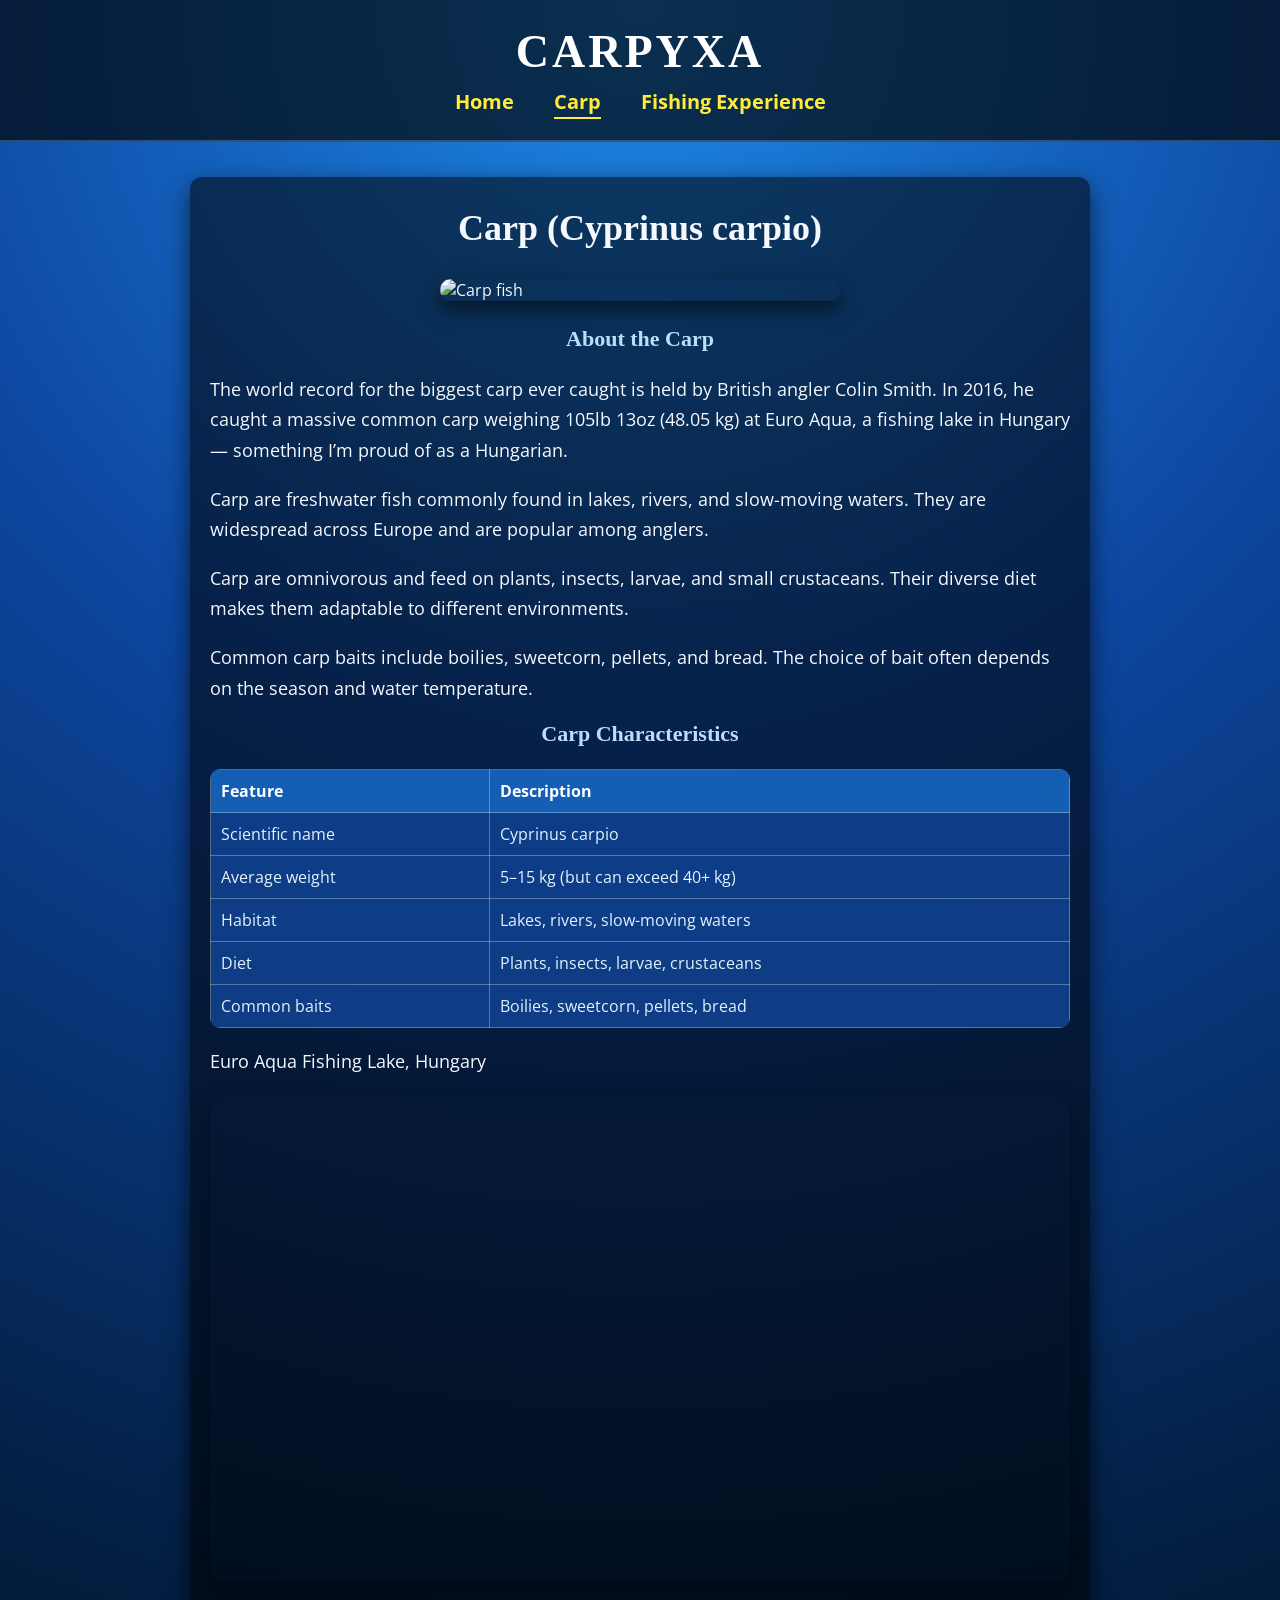
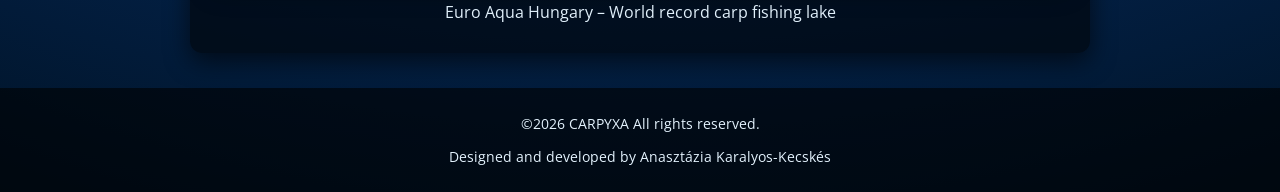
==== carp.html @ bd4819c1 "add assets folder to the style.css" ====
<!DOCTYPE html>
<html lang="en">
<head>
  <meta charset="UTF-8">
  <meta name="viewport" content="width=device-width, initial-scale=1.0">
  <link rel="preconnect" href="https://fonts.googleapis.com">
  <link rel="preconnect" href="https://fonts.gstatic.com" crossorigin>
  <link href="https://fonts.googleapis.com/css2?family=Merienda+One&family=Open+Sans:wght@400;600&display=swap" rel="stylesheet">
  <link rel="stylesheet" href="assets/css/style.css">
  <title>Carp | CARPYXA</title>
</head>

<body>
<header>
  <h1>CARPYXA</h1>
  <nav aria-label="Main navigation">
    <a href="./index.html">Home</a>
    <a href="./carp.html" aria-current="page">Carp</a>
    <a href="./fishing-experience.html">Fishing Experience</a>
  </nav>
</header>

<main>
  <!-- Carp introduction -->
  <section aria-labelledby="carp-title">
    <h2 id="carp-title">Carp (Cyprinus carpio)</h2>
   <img src="carp2.png" alt="Carp fish" class="carp2-image">
  </section>

  <!-- Carp description -->
  <section aria-labelledby="carp-info">
    <h3 id="carp-info">About the Carp</h3>

    <p>
      The world record for the biggest carp ever caught is held by British angler Colin Smith.
      In 2016, he caught a massive common carp weighing 105lb 13oz (48.05 kg)
      at Euro Aqua, a fishing lake in Hungary — something I’m proud of as a Hungarian.
    </p>

    <p>
      Carp are freshwater fish commonly found in lakes, rivers, and slow-moving waters.
      They are widespread across Europe and are popular among anglers.
    </p>

    <p>
      Carp are omnivorous and feed on plants, insects, larvae, and small crustaceans.
      Their diverse diet makes them adaptable to different environments.
    </p>

    <p>
      Common carp baits include boilies, sweetcorn, pellets, and bread.
      The choice of bait often depends on the season and water temperature.
    </p>
  </section>

  <!-- Carp data table -->
  <section aria-labelledby="carp-table-title">
    <h3 id="carp-table-title">Carp Characteristics</h3>

    <table class="carp-table">
      <thead>
        <tr>
          <th>Feature</th>
          <th>Description</th>
        </tr>
      </thead>
      <tbody>
        <tr>
          <td>Scientific name</td>
          <td>Cyprinus carpio</td>
        </tr>
        <tr>
          <td>Average weight</td>
          <td>5–15 kg (but can exceed 40+ kg)</td>
        </tr>
        <tr>
          <td>Habitat</td>
          <td>Lakes, rivers, slow-moving waters</td>
        </tr>
        <tr>
          <td>Diet</td>
          <td>Plants, insects, larvae, crustaceans</td>
        </tr>
        <tr>
          <td>Common baits</td>
          <td>Boilies, sweetcorn, pellets, bread</td>
        </tr>
      </tbody>
    </table>
  </section>

  <!-- Map -->
<p>Euro Aqua Fishing Lake, Hungary</p>

<div class="map-wrapper">
  <iframe
    src="https://www.google.com/maps?q=46.8335061,17.3849438&z=16&t=k&output=embed"
    loading="lazy"
    allowfullscreen
    referrerpolicy="no-referrer-when-downgrade"
    aria-label="Interactive satellite map showing the location of Euro Aqua Fishing Lake in Hungary">
  </iframe>
</div>

<figcaption class="map-caption">
  Euro Aqua Hungary – World record carp fishing lake
</figcaption>

</main>

<footer aria-label="Website footer">
  <p>©2026 CARPYXA All rights reserved.</p>
  <p>Designed and developed by Anasztázia Karalyos-Kecskés</p>
</footer>

</body>
</html>
---- assets/css/style.css ----
* {
  box-sizing: border-box;
}
body {
  margin: 0;
  font-family: 'Open Sans', Arial, sans-serif; 
  background: radial-gradient(circle at top, #1e88e5 0, #0d47a1 40%, #001326 100%);
  color: #f5f9ff;
}

/* HEADER */

header {
  background: rgba(0, 0, 0, 0.65);
  color: white;
  padding: 25px 20px;
  text-align: center;
  border-bottom: 2px solid rgba(255, 255, 255, 0.2);
}

header h1 {
  font-size: 46px;
  letter-spacing: 3px;
  margin: 0 0 10px;
}

header h1, main h2, main h3,
.fish-card h4 {
  font-family: 'Merienda One', cursive;
}

/* NAV */

nav {
  margin-top: 5px;
}

nav a {
  display: inline-block;
  margin: 0 18px;
  font-size: 20px;
  font-weight: 700;
  color: #ffeb3b;
  text-decoration: none;
  position: relative;
}

nav a::after {
  content: "";
  position: absolute;
  left: 0;
  bottom: -4px;
  width: 0%;
  height: 2px;
  background: #ffeb3b;
  transition: width 0.25s;
}

nav a:hover::after,
nav a[aria-current="page"]::after {
  width: 100%;
}

/* MAIN */

main {
  padding: 30px 20px;
  max-width: 900px;
  margin: 35px auto;
  background: rgba(0, 0, 0, 0.55);
  border-radius: 12px;
  box-shadow: 0 8px 24px rgba(0, 0, 0, 0.6);
}

main h2 {
  font-size: 36px;
  margin-top: 0;
  text-align: center;
}

main h3 {
  font-size: 22px;
  margin-top: 5px;
  color: #bbdefb;
}

main p {
  font-size: 18px;
  line-height: 1.7;
}

/* FISH CARDS */

.fish-cards {
  display: grid;
  grid-template-columns: repeat(2, 1fr);
  gap: 20px;
  margin-top: 20px;
}

.fish-card {
  background: rgba(255, 255, 255, 0.08);
  padding: 18px;
  border-radius: 12px;
  backdrop-filter: blur(6px);
  border: 1px solid rgba(255, 255, 255, 0.15);
  box-shadow: 0 4px 12px rgba(0,0,0,0.4);
  transition: transform 0.25s, box-shadow 0.25s;
}

.fish-card:hover {
  transform: translateY(-4px);
  box-shadow: 0 8px 20px rgba(0,0,0,0.6);
}

.fish-card h4 {
  margin-top: 0;
  color: #ffeb3b;
  font-size: 20px;
}

/* TABLE  */

table {
  width: 100%;
  border-collapse: collapse;
  margin-top: 20px;
  font-size: 16px;
  background: rgba(255, 255, 255, 0.05);
  border-radius: 10px;
  overflow: hidden;
}

table th {
  background-color: rgba(21, 101, 192, 0.9);
  color: #fff;
  padding: 12px;
  text-align: left;
}

table td {
  padding: 12px;
  border-bottom: 1px solid rgba(255, 255, 255, 0.15);
  color: #e3f2fd;
}

table tr:hover {
  background-color: rgba(255, 255, 255, 0.08);
}

h3 {
  text-align: center;
}

.contact-wrapper {
  text-align: center;
}

.contact-item {
  margin-bottom: 8px;
  display: flex;
  justify-content: center;
  gap: 6px;
}

.label {
  font-weight: bold;
  color: white;
}

.value {
  color: white;
}

/* CARP PAGE - FISHING IMAGE */

.fishing-image {
  width: 50%;
  max-width: 400px;
  height: auto;
  display: block;
  margin: 25px auto;
  border-radius: 12px;
  box-shadow: 0 8px 20px rgba(0,0,0,0.6);
}

/* MAP */

.map-wrapper {
  position: relative;
  width: 100%;
  max-width: 900px;
  margin: 20px auto;
  aspect-ratio: 16 / 9;
  border-radius: 12px;
  overflow: hidden;
  box-shadow: 0 10px 25px rgba(0,0,0,0.35);
}

.map-wrapper iframe {
  width: 100%;
  height: 100%;
  border: 0;
}

.map-caption {
  text-align: center;
  margin-top: 10px;
  font-size: 16px;
  color: #e3f2fd;
}

/* CARP IMAGE + TABLE */

.carp2-image {
  width: 50%;
  max-width: 400px;
  height: auto;
  display: block;
  margin: 25px auto;
  border-radius: 12px;
  box-shadow: 0 8px 20px rgba(0,0,0,0.6);
}

.carp-table {
  width: 100%;
  border-collapse: collapse;
  margin-top: 15px;
  font-size: 16px;
}

.carp-table th,
.carp-table td {
  border: 1px solid rgba(255, 255, 255, 0.3);
  padding: 10px;
}

.carp-table th {
  background: rgba(21, 101, 192, 0.9);
}

.carp-table td {
  background: rgba(13, 71, 161, 0.7);
}

/* FOOTER */

footer {
  background: rgba(0,0,0,0.6);
  color: #e3f2fd;
  text-align: center;
  padding: 12px 10px;
  font-size: 14px;

  margin-top: 30px;
}
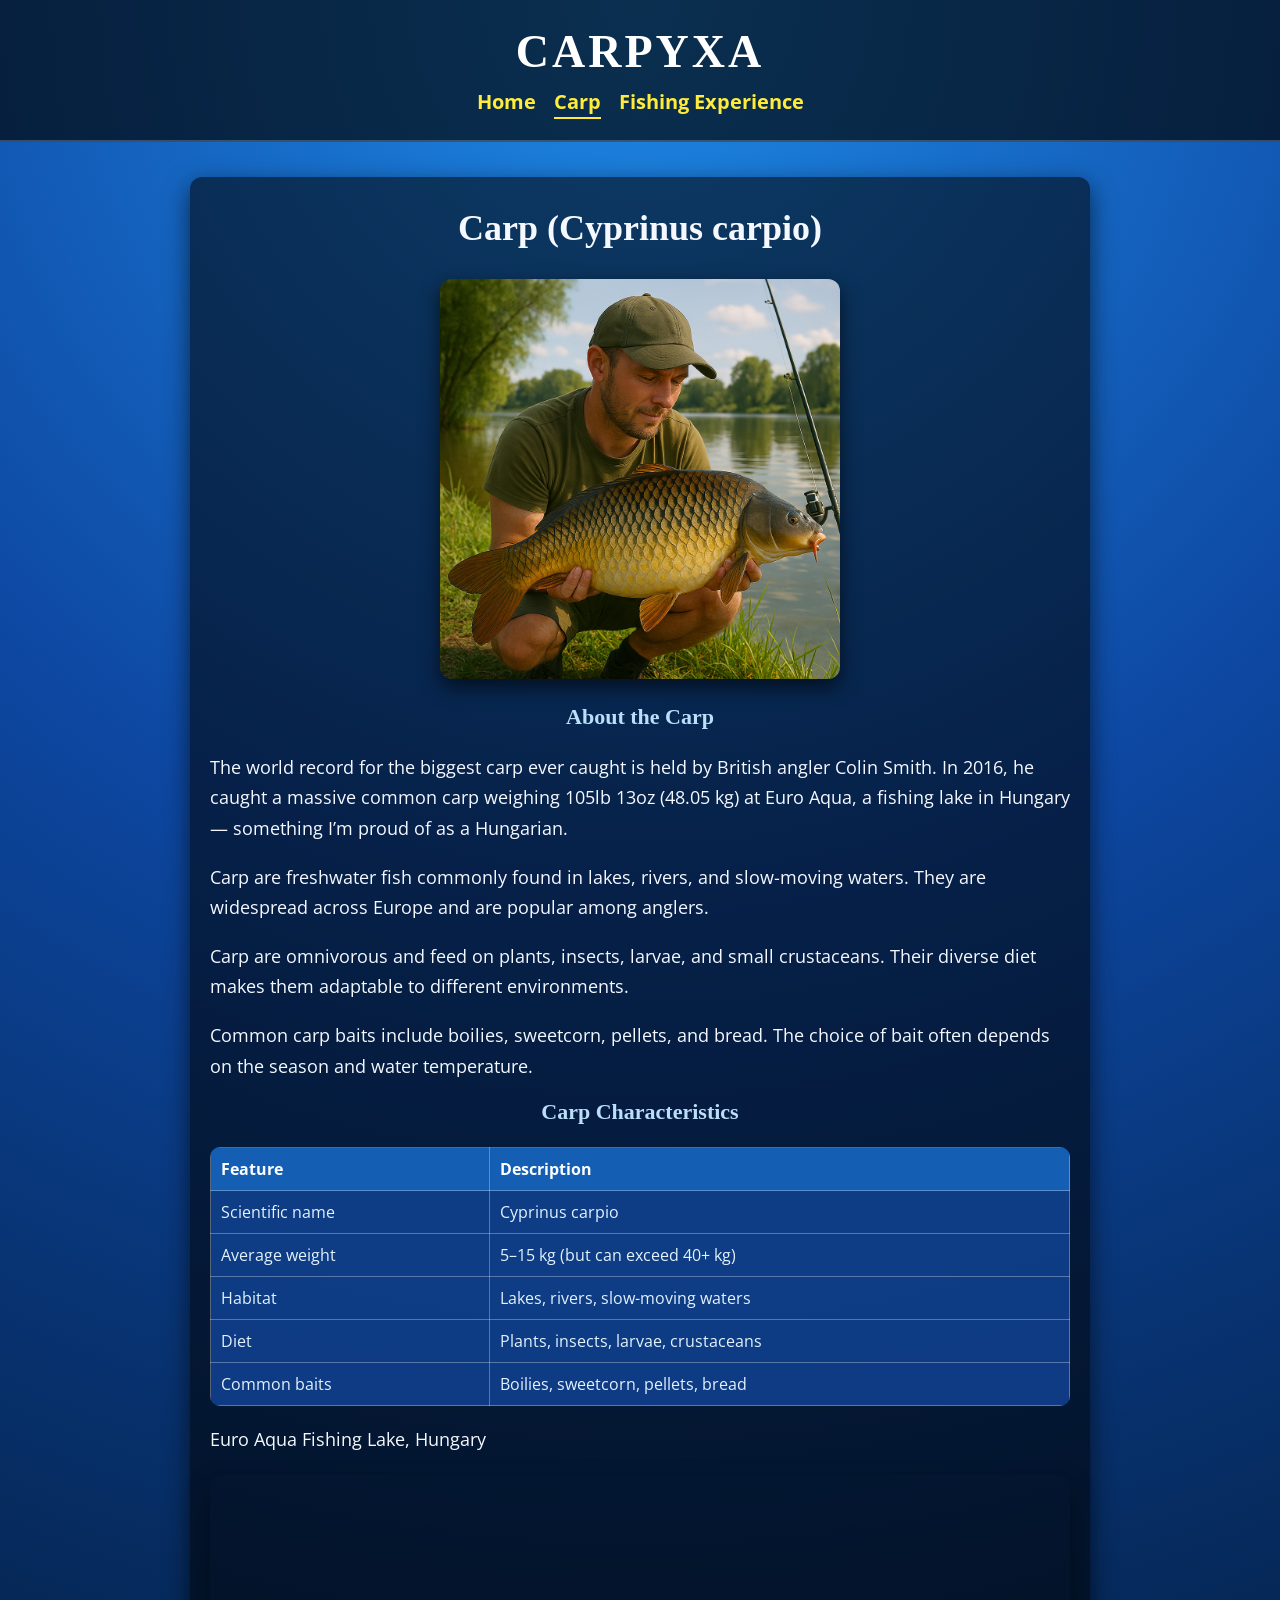
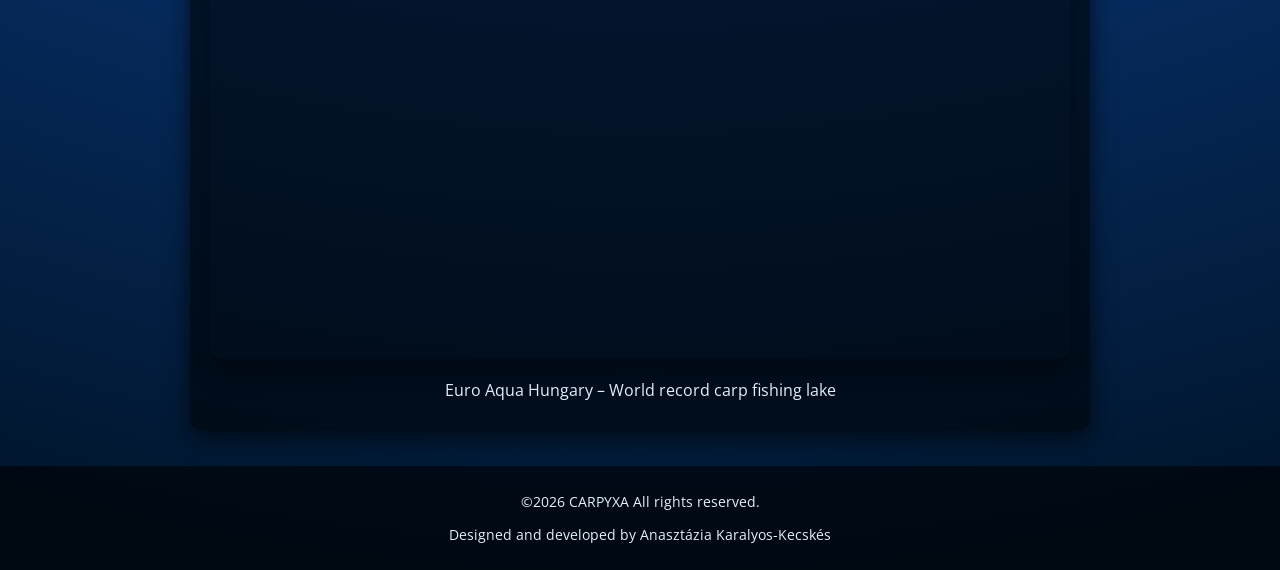
==== commit 19d893d3: "add images folder for the pictures" ====
--- a/carp.html
+++ b/carp.html
@@ -24,7 +24,7 @@
   <!-- Carp introduction -->
   <section aria-labelledby="carp-title">
     <h2 id="carp-title">Carp (Cyprinus carpio)</h2>
-   <img src="carp2.png" alt="Carp fish" class="carp2-image">
+   <img src="assets/images/carp2.png" alt="Carp fish" class="carp2-image">
   </section>
 
   <!-- Carp description -->
--- a/assets/css/style.css
+++ b/assets/css/style.css
@@ -33,11 +33,14 @@
 
 nav {
   margin-top: 5px;
+  display: flex;
+  justify-content: center;
+  flex-wrap: wrap;
+  gap: 8px 18px;
 }
 
 nav a {
   display: inline-block;
-  margin: 0 18px;
   font-size: 20px;
   font-weight: 700;
   color: #ffeb3b;
@@ -111,6 +114,7 @@
 .fish-card:hover {
   transform: translateY(-4px);
   box-shadow: 0 8px 20px rgba(0,0,0,0.6);
+  background-color: #095ca5b4;
 }
 
 .fish-card h4 {
@@ -145,7 +149,7 @@
 }
 
 table tr:hover {
-  background-color: rgba(255, 255, 255, 0.08);
+  background-color: rgba(255, 255, 255, 0.329);
 }
 
 h3 {
@@ -253,4 +257,118 @@
   font-size: 14px;
 
   margin-top: 30px;
+}
+
+@media (max-width: 768px) {
+  header {
+    padding: 20px 16px;
+  }
+
+  header h1 {
+    font-size: 34px;
+    letter-spacing: 2px;
+  }
+
+  nav {
+    gap: 10px 14px;
+  }
+
+  nav a {
+    font-size: 17px;
+  }
+
+  main {
+    margin: 20px 12px;
+    padding: 22px 16px;
+  }
+
+  main h2 {
+    font-size: 30px;
+  }
+
+  main h3 {
+    font-size: 20px;
+  }
+
+  main p {
+    font-size: 17px;
+  }
+
+  .fish-cards {
+    grid-template-columns: 1fr;
+  }
+
+  .fishing-image,
+  .carp2-image {
+    width: 100%;
+    max-width: 100%;
+  }
+
+  .map-wrapper {
+    aspect-ratio: 4 / 3;
+  }
+}
+
+@media (max-width: 520px) {
+  header {
+    padding: 18px 12px;
+  }
+
+  header h1 {
+    font-size: 28px;
+  }
+
+  nav {
+    flex-direction: column;
+    align-items: center;
+    gap: 8px;
+  }
+
+  nav a {
+    font-size: 16px;
+  }
+
+  main {
+    margin: 14px 10px;
+    padding: 18px 14px;
+  }
+
+  main h2 {
+    font-size: 26px;
+  }
+
+  main h3 {
+    font-size: 18px;
+  }
+
+  main p {
+    font-size: 16px;
+    line-height: 1.6;
+  }
+
+  table,
+  .carp-table {
+    display: block;
+    width: 100%;
+    overflow-x: auto;
+    -webkit-overflow-scrolling: touch;
+    font-size: 14px;
+  }
+
+  table th,
+  table td,
+  .carp-table th,
+  .carp-table td {
+    padding: 10px 8px;
+  }
+
+  .contact-item {
+    flex-direction: column;
+    gap: 2px;
+  }
+
+  .map-caption,
+  footer {
+    font-size: 13px;
+  }
 }
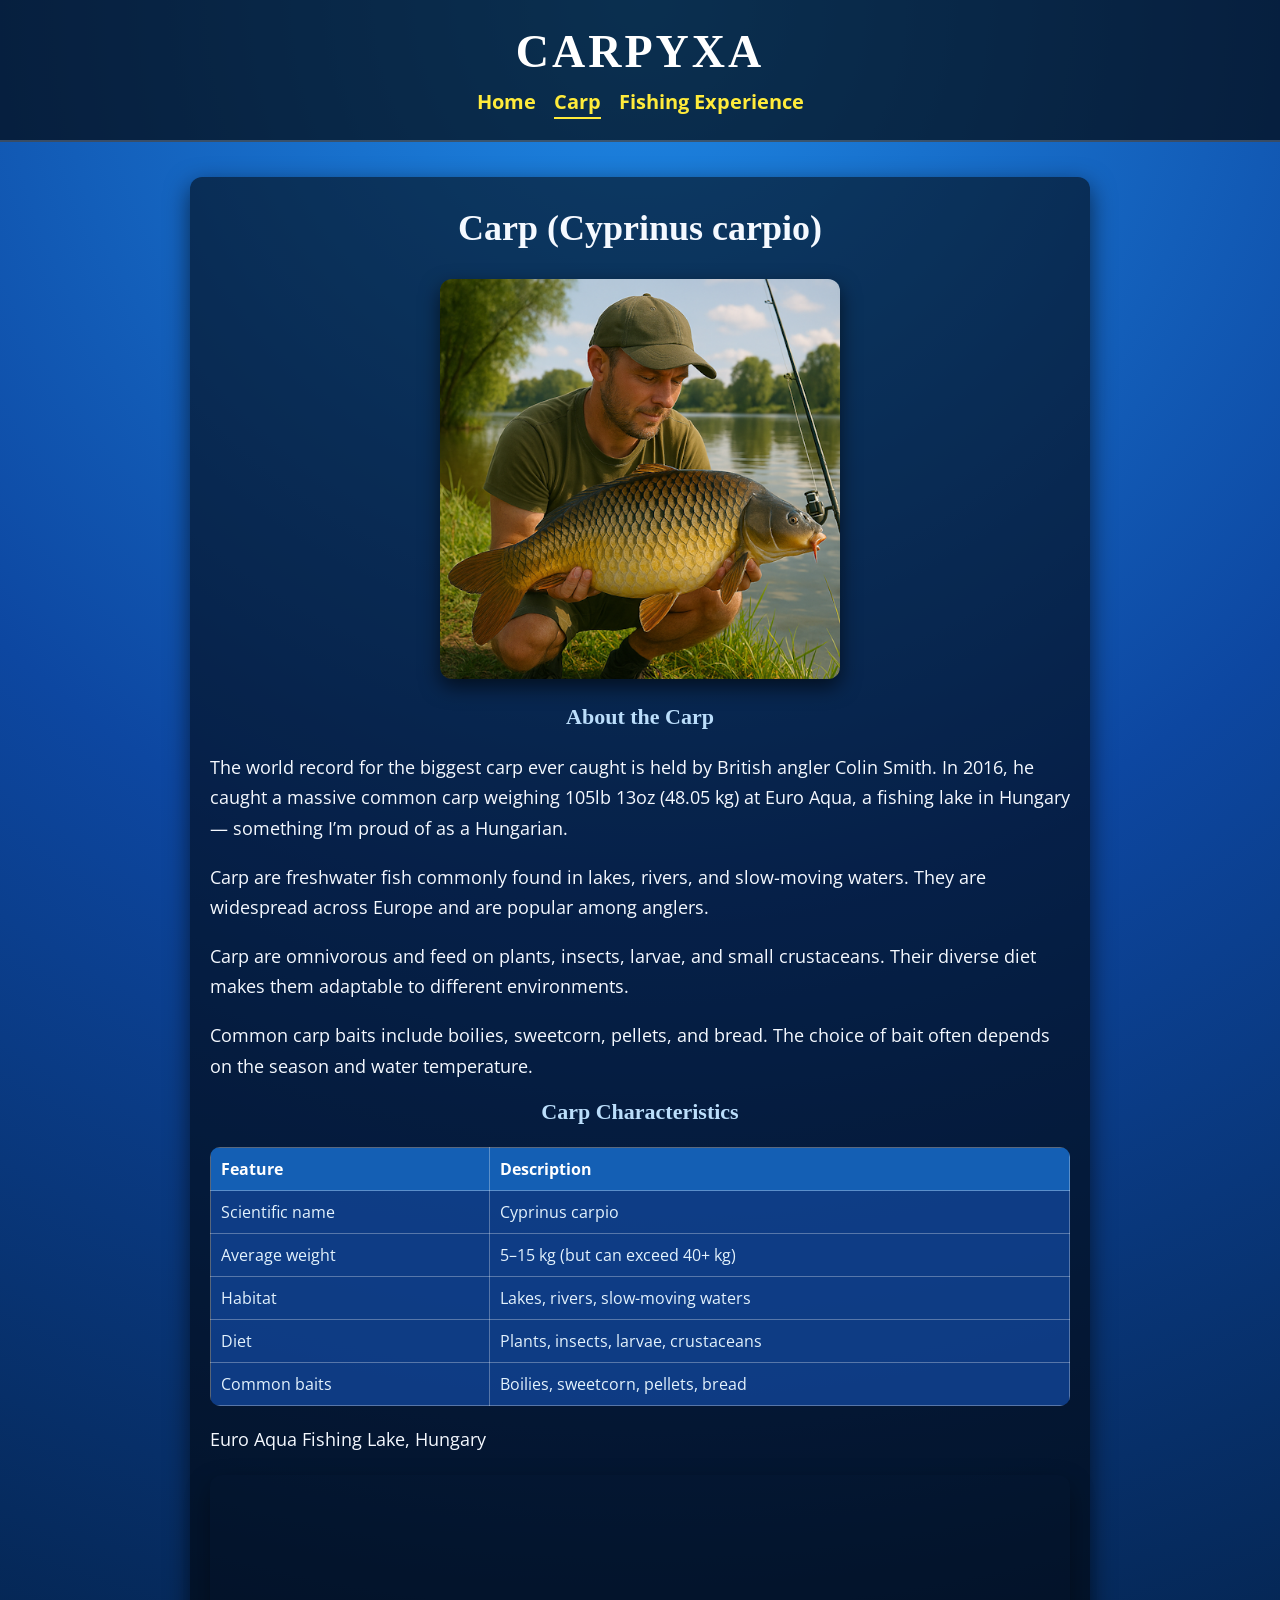
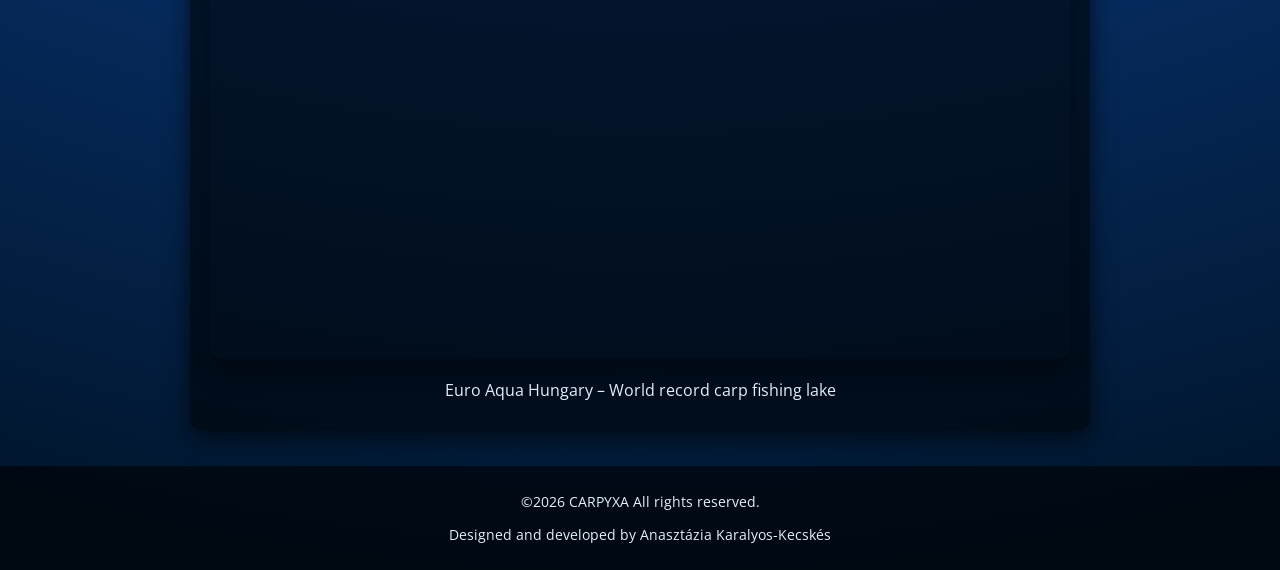
==== commit 9968d88c: "add extra style to the fishing experience.html page" ====
--- a/carp.html
+++ b/carp.html
@@ -89,7 +89,7 @@
     </table>
   </section>
 
-  <!-- Map -->
+<!-- Map -->
 <p>Euro Aqua Fishing Lake, Hungary</p>
 
 <div class="map-wrapper">
--- a/assets/css/style.css
+++ b/assets/css/style.css
@@ -92,6 +92,12 @@
   line-height: 1.7;
 }
 
+/* FISHING EXPERIENCE PAGE */
+
+.fishing-experience-page main p {
+  text-align: justify;
+}
+
 /* FISH CARDS */
 
 .fish-cards {
@@ -149,8 +155,10 @@
 }
 
 table tr:hover {
-  background-color: rgba(255, 255, 255, 0.329);
-}
+  background-color: #095ca5b4;
+}
+
+/* CONTACT */
 
 h3 {
   text-align: center;
@@ -174,18 +182,6 @@
 
 .value {
   color: white;
-}
-
-/* CARP PAGE - FISHING IMAGE */
-
-.fishing-image {
-  width: 50%;
-  max-width: 400px;
-  height: auto;
-  display: block;
-  margin: 25px auto;
-  border-radius: 12px;
-  box-shadow: 0 8px 20px rgba(0,0,0,0.6);
 }
 
 /* MAP */
@@ -247,6 +243,10 @@
   background: rgba(13, 71, 161, 0.7);
 }
 
+.carp-table tr:hover td {
+  background-color: #095ca5b4;
+}
+
 /* FOOTER */
 
 footer {
@@ -259,6 +259,73 @@
   margin-top: 30px;
 }
 
+/* BOOTSTRAP CAROUSEL CUSTOMIZATION */
+
+.carousel {
+  margin-bottom: 30px;
+  border-radius: 12px;
+  overflow: hidden;
+  box-shadow: 0 8px 24px rgba(0, 0, 0, 0.6);
+}
+
+.carousel-inner {
+  background: rgba(0, 0, 0, 0.3);
+  width: 100%;
+  min-height: 320px;
+  height: clamp(320px, 55vw, 520px);
+  overflow: hidden;
+}
+
+.carousel-item {
+  width: 100%;
+  height: 100%;
+  text-align: center;
+}
+
+.carousel-item img {
+  object-fit: contain;
+  object-position: center;
+  width: 100%;
+  height: 100%;
+  display: block;
+}
+
+.carousel-indicators {
+  padding-bottom: 20px;
+}
+
+.carousel-indicators button {
+  background-color: rgba(255, 255, 255, 0.5);
+  border: none;
+  transition: background-color 0.25s;
+}
+
+.carousel-indicators button.active {
+  background-color: #ffeb3b;
+}
+
+.carousel-indicators button:hover {
+  background-color: rgba(255, 235, 59, 0.8);
+}
+
+.carousel-control-prev-icon,
+.carousel-control-next-icon {
+  filter: brightness(1.5) drop-shadow(0 0 2px rgba(0, 0, 0, 0.5));
+}
+
+.carousel-control-prev,
+.carousel-control-next {
+  opacity: 0.7;
+  transition: opacity 0.25s;
+}
+
+.carousel-control-prev:hover,
+.carousel-control-next:hover {
+  opacity: 1;
+}
+
+/* RESPONSIVE - TABLET */
+
 @media (max-width: 768px) {
   header {
     padding: 20px 16px;
@@ -298,7 +365,6 @@
     grid-template-columns: 1fr;
   }
 
-  .fishing-image,
   .carp2-image {
     width: 100%;
     max-width: 100%;
@@ -308,6 +374,8 @@
     aspect-ratio: 4 / 3;
   }
 }
+
+/* RESPONSIVE - MOBILE */
 
 @media (max-width: 520px) {
   header {
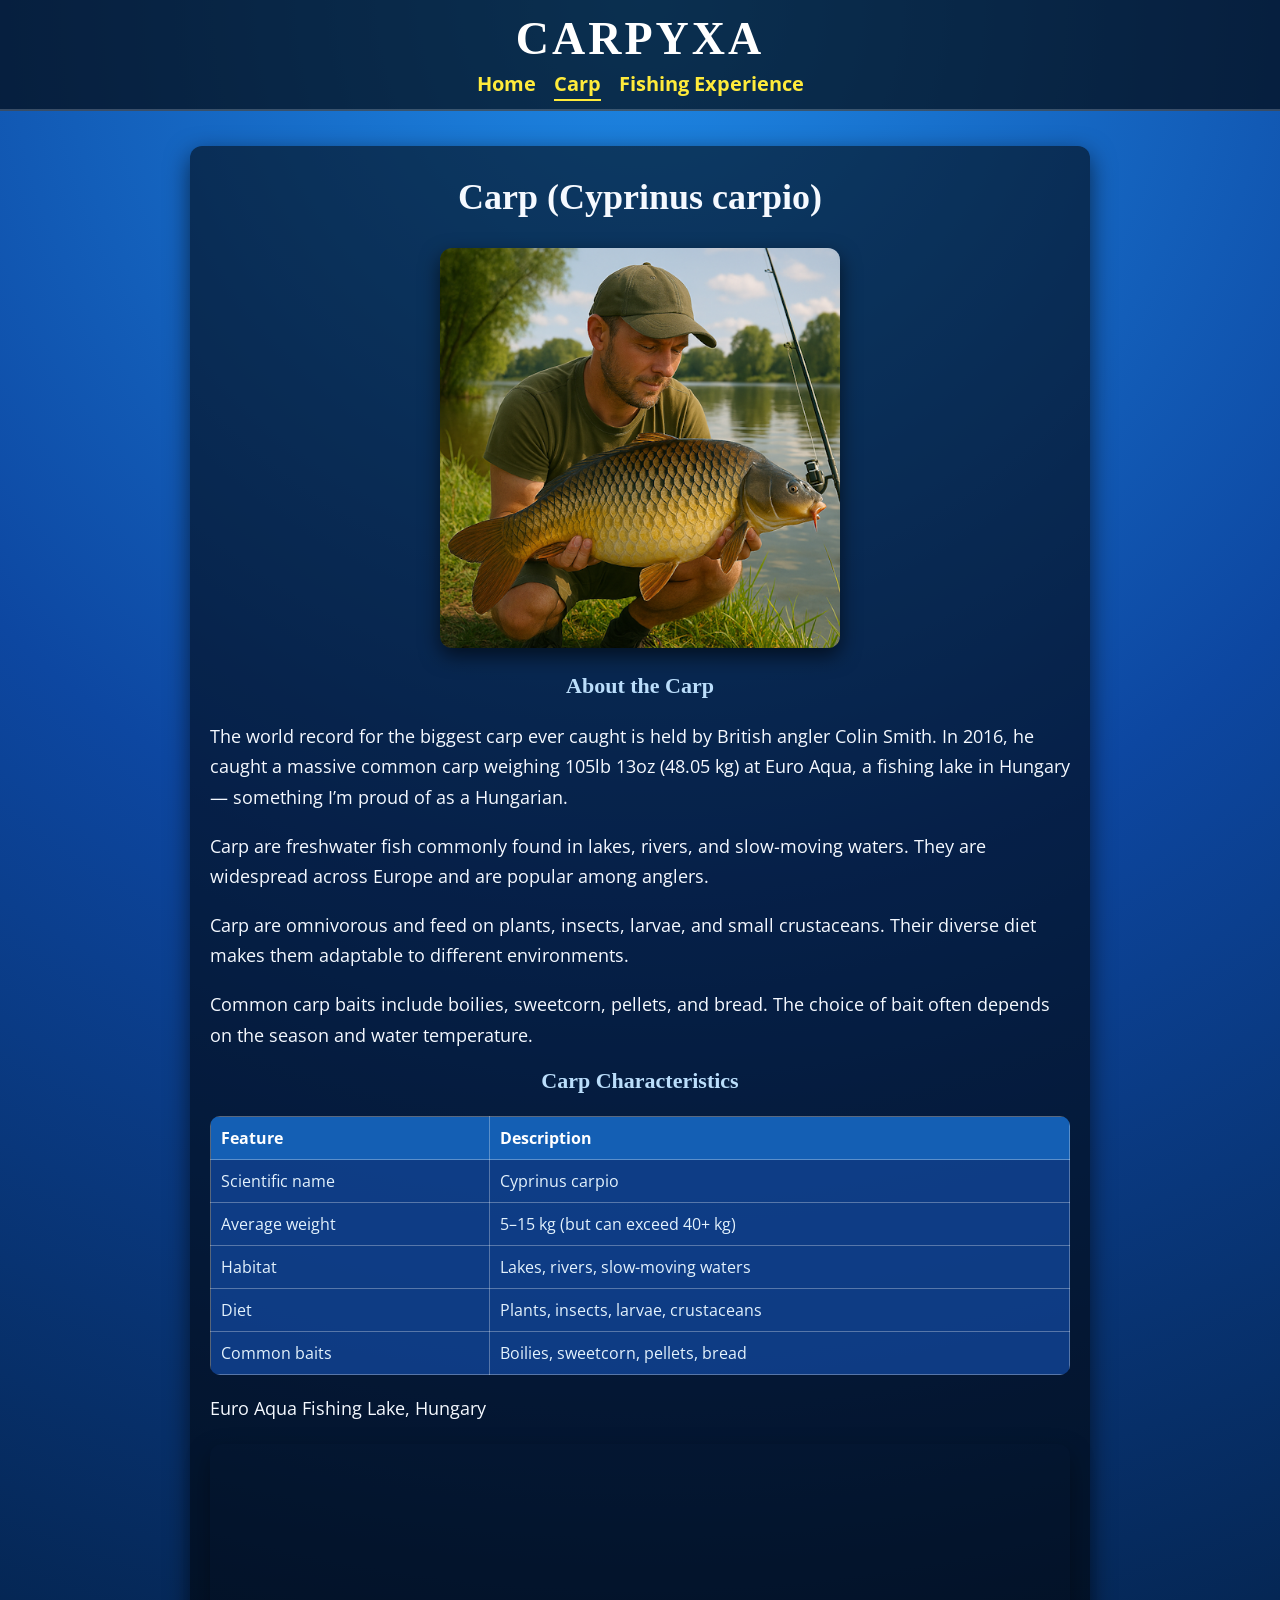
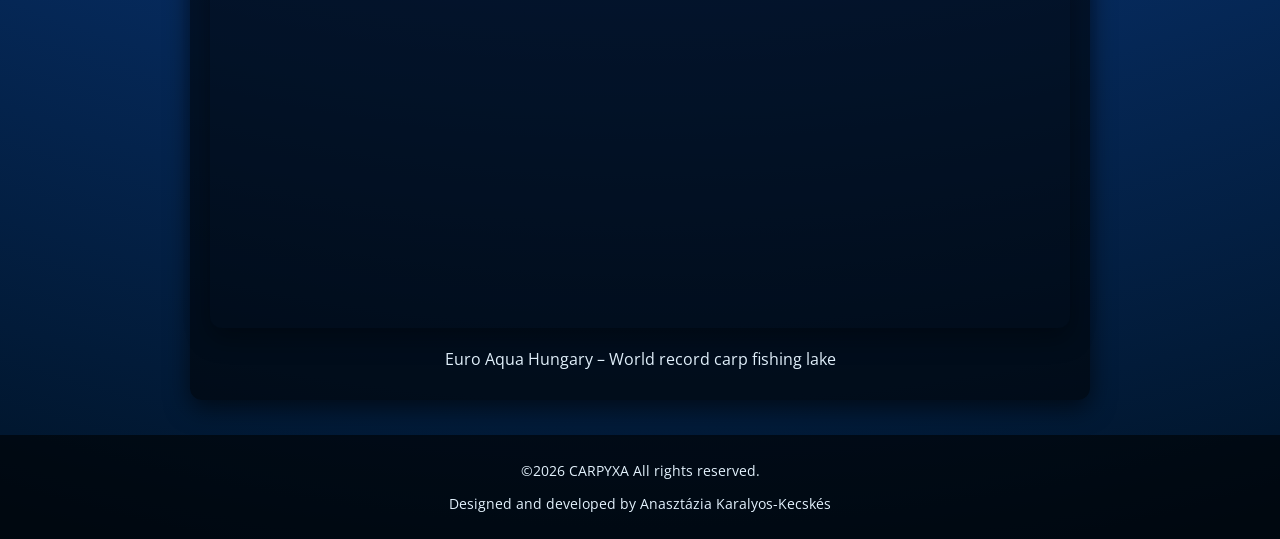
==== commit a28058c8: "Standardized header structure on all pages" ====
--- a/carp.html
+++ b/carp.html
@@ -12,7 +12,8 @@
 
 <body>
 <header>
-  <h1>CARPYXA</h1>
+    <h1>CARPYXA</h1>
+  <!-- Main navigation -->
   <nav aria-label="Main navigation">
     <a href="./index.html">Home</a>
     <a href="./carp.html" aria-current="page">Carp</a>
--- a/assets/css/style.css
+++ b/assets/css/style.css
@@ -13,7 +13,7 @@
 header {
   background: rgba(0, 0, 0, 0.65);
   color: white;
-  padding: 25px 20px;
+  padding: 12px 20px;
   text-align: center;
   border-bottom: 2px solid rgba(255, 255, 255, 0.2);
 }
@@ -21,7 +21,7 @@
 header h1 {
   font-size: 46px;
   letter-spacing: 3px;
-  margin: 0 0 10px;
+  margin: 0;
 }
 
 header h1, main h2, main h3,
@@ -94,8 +94,24 @@
 
 /* FISHING EXPERIENCE PAGE */
 
-.fishing-experience-page main p {
+.fishing-experience-content p {
   text-align: justify;
+}
+
+.experience-intro {
+  display: grid;
+  grid-template-columns: 1fr 1fr;
+  gap: 24px;
+  align-items: start;
+  margin-bottom: 24px;
+}
+
+.experience-intro-text p {
+  margin-top: 0;
+}
+
+.experience-intro .carousel {
+  margin-bottom: 0;
 }
 
 /* FISH CARDS */
@@ -365,6 +381,11 @@
     grid-template-columns: 1fr;
   }
 
+  .experience-intro {
+    grid-template-columns: 1fr;
+    gap: 18px;
+  }
+
   .carp2-image {
     width: 100%;
     max-width: 100%;
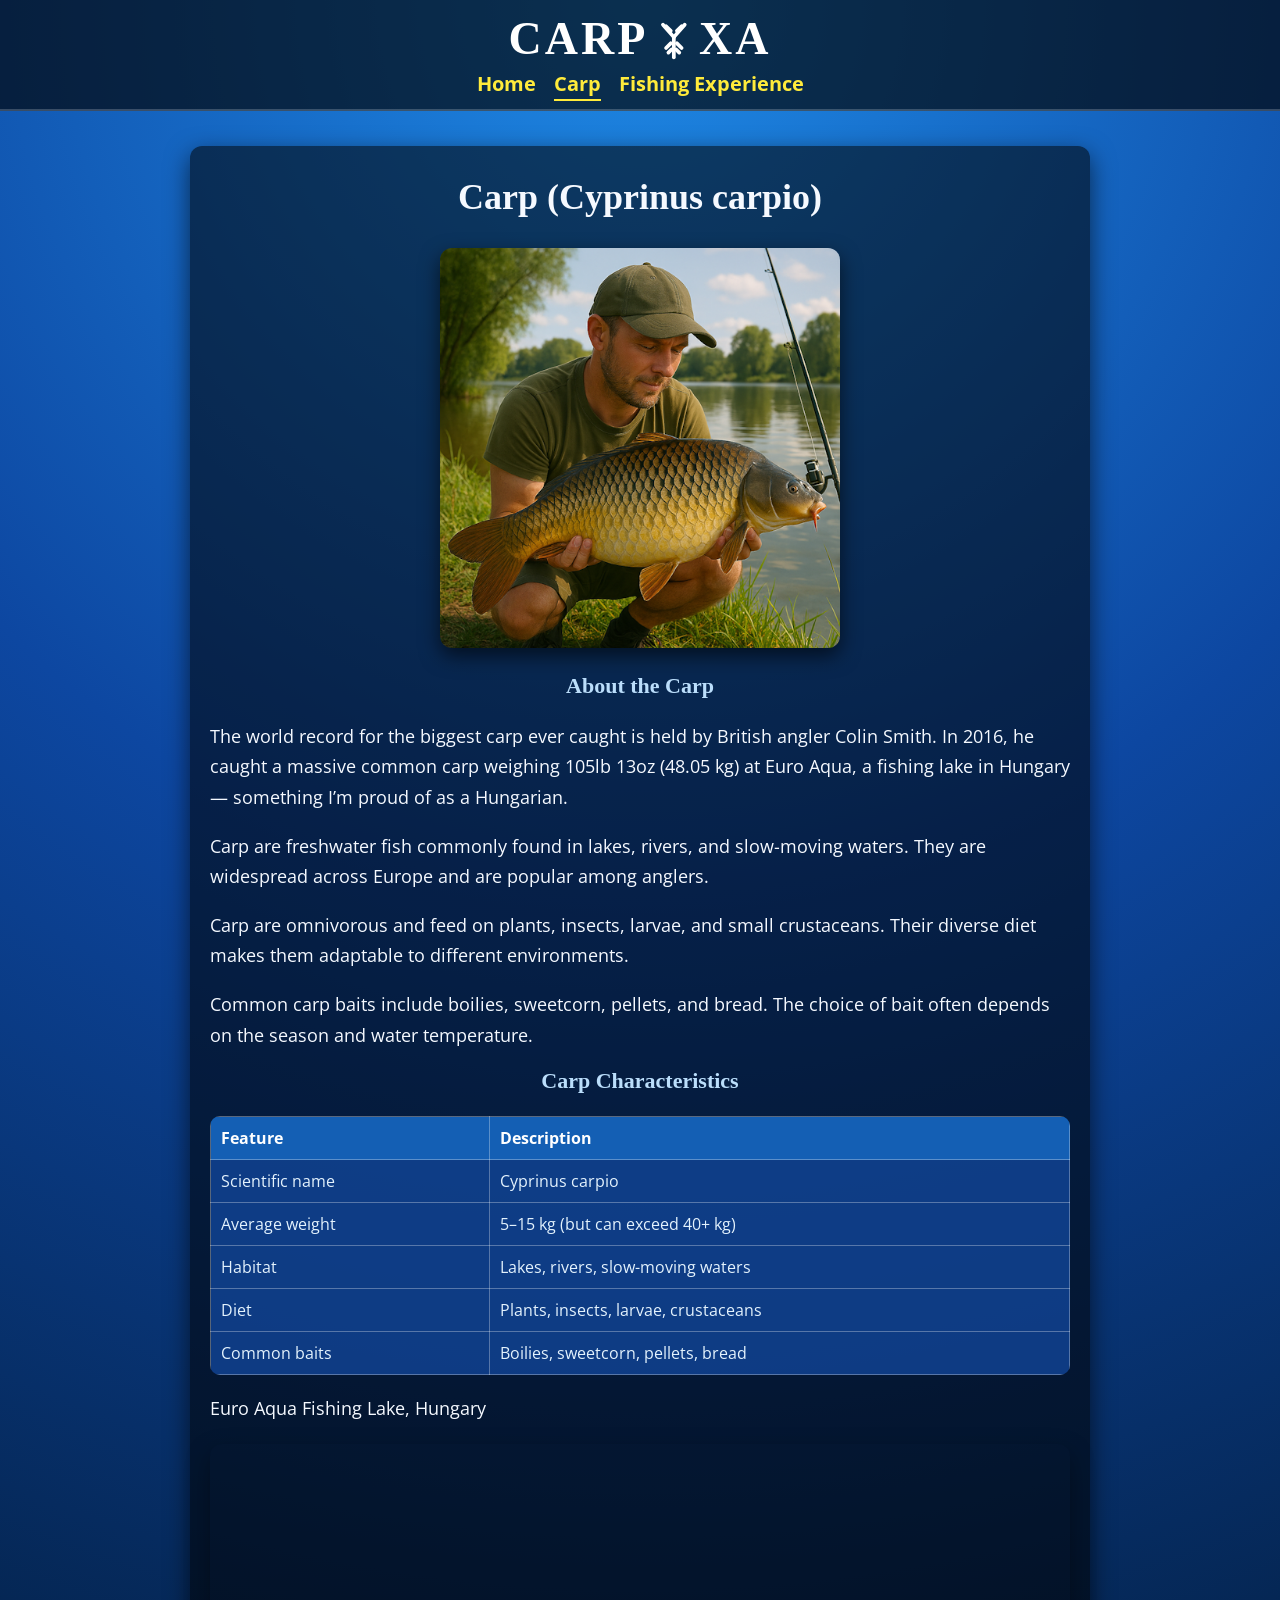
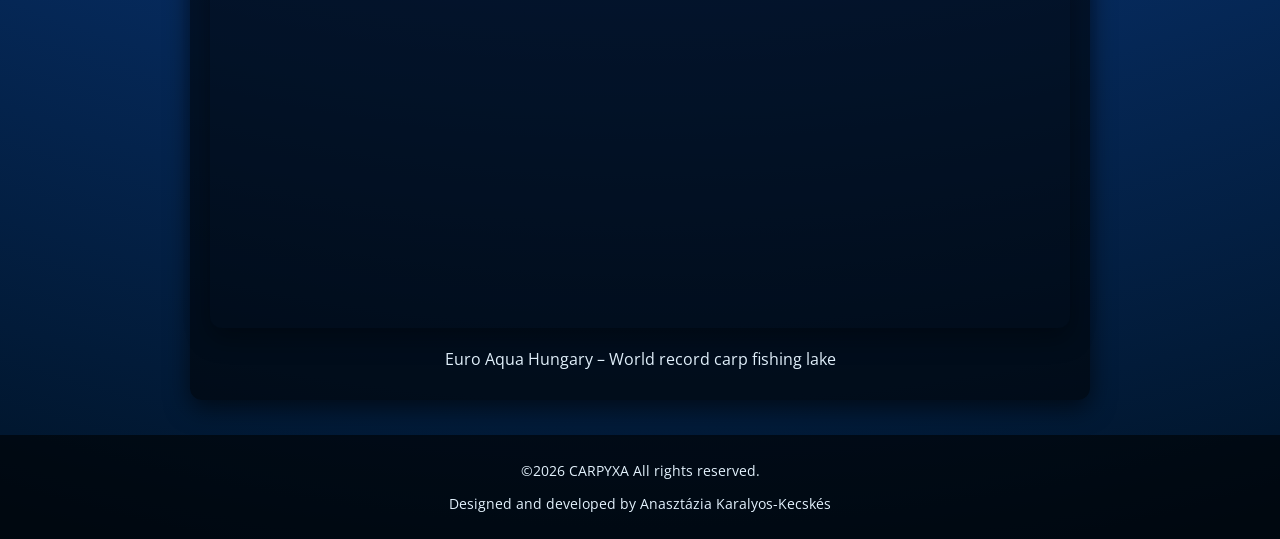
==== commit 97f2df1b: "changed the style of the Y letter in carpyxa" ====
--- a/carp.html
+++ b/carp.html
@@ -12,7 +12,7 @@
 
 <body>
 <header>
-    <h1>CARPYXA</h1>
+    <h1 class="brand-wordmark" aria-label="CARPYXA"><span class="brand-text">CARP</span><span class="fishbone-y" aria-hidden="true"><svg viewBox="0 0 64 64" role="presentation" focusable="false" aria-hidden="true"><path d="M32 28 L18 12" /><path d="M32 28 L46 12" /><path d="M32 28 L32 54" /><path d="M28 20 L22 14" /><path d="M36 20 L42 14" /><path d="M28 36 L22 42" /><path d="M36 36 L42 42" /><path d="M29 44 L25 48" /><path d="M35 44 L39 48" /></svg></span><span class="brand-text">XA</span></h1>
   <!-- Main navigation -->
   <nav aria-label="Main navigation">
     <a href="./index.html">Home</a>
@@ -116,3 +116,4 @@
 
 </body>
 </html>
+
--- a/assets/css/style.css
+++ b/assets/css/style.css
@@ -4,7 +4,7 @@
 body {
   margin: 0;
   font-family: 'Open Sans', Arial, sans-serif; 
-  background: radial-gradient(circle at top, #1e88e5 0, #0d47a1 40%, #001326 100%);
+  background: radial-gradient(circle at top, #1e88e5 0, #0d47a1 40%, #001326 100%);;
   color: #f5f9ff;
 }
 
@@ -22,11 +22,52 @@
   font-size: 46px;
   letter-spacing: 3px;
   margin: 0;
+  display: inline-flex;
+  align-items: center;
+  justify-content: center;
+  gap: 0;
+  white-space: nowrap;
 }
 
 header h1, main h2, main h3,
 .fish-card h4 {
   font-family: 'Merienda One', cursive;
+}
+
+.brand-text {
+  display: inline-block;
+}
+
+.fishbone-y {
+  display: inline-flex;
+  width: 1.08em;
+  height: 1.08em;
+  margin: 0 0.01em;
+  transform: translateY(0.03em);
+  vertical-align: middle;
+  color: #ffffff;
+}
+
+.fishbone-y svg {
+  width: 100%;
+  height: 100%;
+  overflow: visible;
+}
+
+.fishbone-y path {
+  fill: none;
+  stroke: currentColor;
+  stroke-width: 4.8;
+  stroke-linecap: round;
+  stroke-linejoin: round;
+}
+
+.brand-wordmark {
+  display: inline-flex;
+  align-items: center;
+  justify-content: center;
+  gap: 0;
+  white-space: nowrap;
 }
 
 /* NAV */
@@ -460,4 +501,5 @@
   footer {
     font-size: 13px;
   }
-}+}
+
